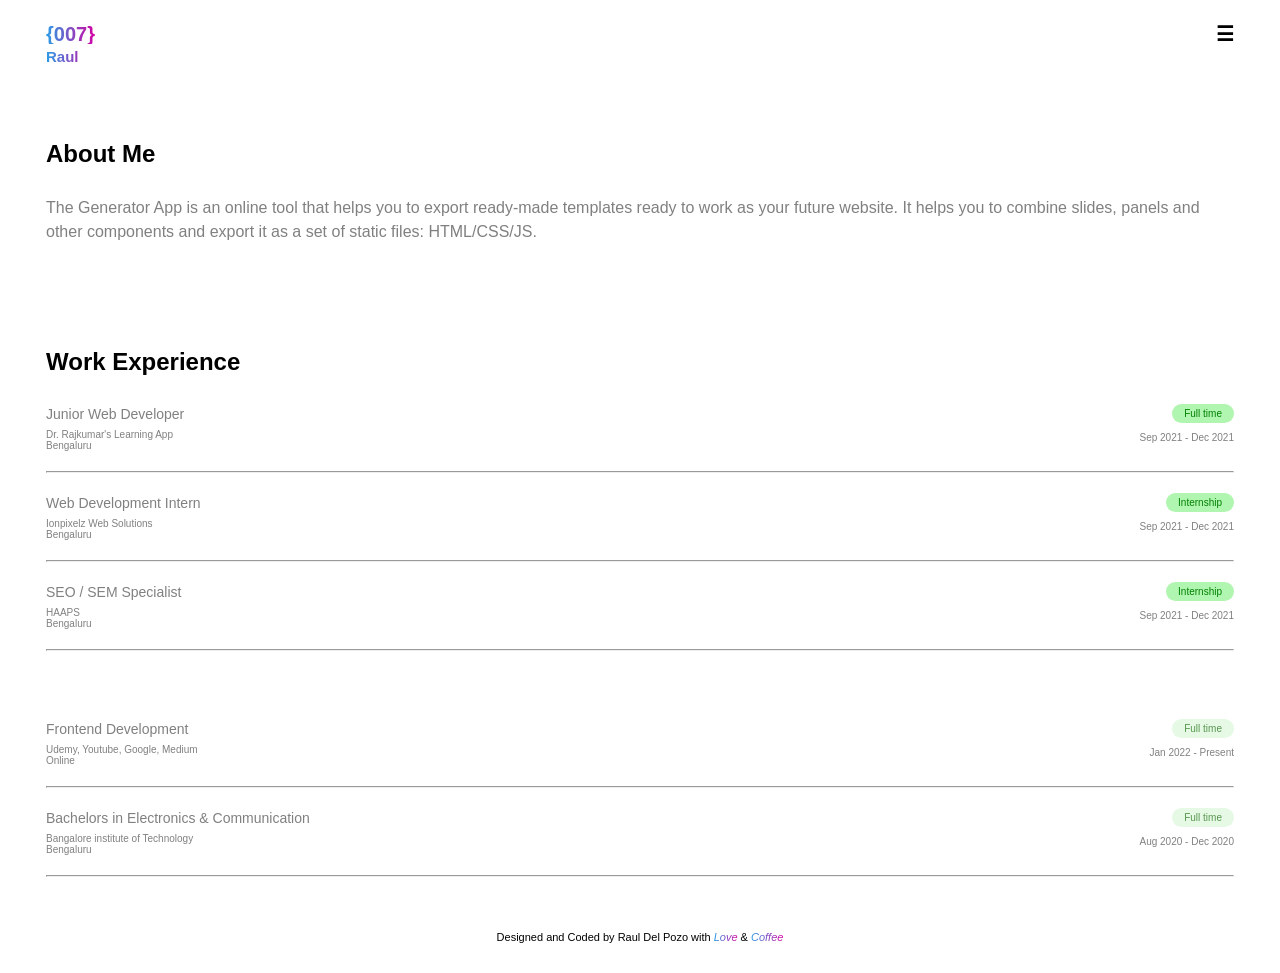
==== pages/about.html @ d784bf15 "Styled the about page with css" ====
<!DOCTYPE html>
<html lang="en">
  <head>
    <meta charset="UTF-8">
    <meta name="viewport" content="width=device-width, initial-scale=1.0">
    <title>Raul's portfolio</title>
    <link rel="preconnect" href="https://fonts.googleapis.com">
    <link rel="preconnect" href="https://fonts.gstatic.com" crossorigin>
    <link href="https://fonts.googleapis.com/css2?family=Poppins:wght@400;500;600;700;800&display=swap" rel="stylesheet">

    <link rel="stylesheet" href="about.css">
  </head>
  <body>
      <header class="header">
        
        <a href="index.html" class="logo">
          <span class="logo-number">{007}</span>
          <span class="logo-text">Raul</span>
        </a>
      
      <!--menu button-->  

      <input type="checkbox" id="menu-toggle">
      <label for="menu-toggle" class="menu-button">☰</label>

      <nav class="nav">
        <ul>
          <li><a href="index.html">Home</a></li>
          <li><a href="about.html">About</a></li>
          <li><a href="tech.html">Tech Stack</a></li>
          <li><a href="projects.html">Projects</a></li>
          <li><a href="contacts.html">Contact</a></li>
        </ul>  
        <div class="socials">
          <ul>
            <li>
              <a href="https://x.com/?lang=sv"><img src="images/twitter.png" alt="Twitter-icon"></a></li>
            <li>
              <a href="https://se.linkedin.com/"><img src="images/linkedin.png" alt="Linkedin-icon"></a></li>
            <li>
              <a href="https://github.com/"><img src="images/github.png" alt="Github-icon"></a></li>
          </ul>
        </div>
      </nav>  

    </header>    

    <!--Introduktion-->    

    <main>
        <section class="about">
            <h1>About Me</h1>
            <p>The Generator App is an online tool that helps you to export ready-made templates ready to work
                as your future website. It helps you to combine slides, panels and other components and export 
                it as a set of static files: HTML/CSS/JS.</p>
        </section>
            <section class="work-experience">
                <h1>Work Experience</h1>
                <article class="job">
                    <h2>Junior Web Developer</h2>
                    <p class="company"> Dr. Rajkumar's Learning App</p>
                    <p class="status">Full time</p>
                    <p class="location">Bengaluru</p>
                    <p class="dates">Sep 2021 - Dec 2021</p>
                </article>    
                    <hr class="divider">
                <article class="job">
                    <h2>Web Development Intern</h2>
                    <p class="company"> Ionpixelz Web Solutions</p>
                    <p class="status">Internship</p>
                    <p class="location">Bengaluru</p>
                    <p class="dates">Sep 2021 - Dec 2021</p>
                </article>
                    <hr class="divider">
                 <article class="job">
                    <h2>SEO / SEM Specialist</h2>
                    <p class="company"> HAAPS</p>
                    <p class="status">Internship</p>
                    <p class="location">Bengaluru</p>
                    <p class="dates">Sep 2021 - Dec 2021</p>
                </article>
                    <hr class="divider">   
            </section>     
        <section class="education"> 
                <article class="program">
                    <h2>Frontend Development</h2>
                    <p class="school"> Udemy, Youtube, Google, Medium</p>
                    <p class="status">Full time</p>
                    <p class="location">Online</p>
                    <p class="dates">Jan 2022 - Present</p>
                </article>
                    <hr class="divider">
                <article class="program">
                    <h2>Bachelors in Electronics & Communication</h2>
                    <p class="school"> Bangalore institute of Technology</p>
                    <p class="status">Full time</p>
                    <p class="location">Bengaluru</p>
                    <p class="dates">Aug 2020 - Dec 2020</p>
                </article>
                    <hr class="divider">
        </section>        
    </main>

    <!--Footer-->  

    <footer>
      <p class="footer-text">Designed and Coded by Raul Del Pozo with <i>Love</i> & <i>Coffee</i></p>
    </footer>
    
    </body>

  </html>
---- pages/about.css ----
* {
    margin: 0;
    padding: 0;
    box-sizing: border-box;
}

html {
    scroll-behavior: smooth;
}

body {
    font-family: Arial, Helvetica, sans-serif;
    color: black;
    background-color: #ffffff;
}

/* Header */

.header {
    display: flex;
    flex-wrap: wrap;
    justify-content: space-between;
    align-items: flex-start;
    padding: 24px 46px;
}

/* Logo */

.logo {
    display: flex;
    flex-direction: column;
    text-decoration: none;
    line-height: 1;
}

.logo-number {
    font-size: 20px;
    font-weight:bold;
    background: linear-gradient(
    90deg,
    #299de6,
    #d600a4
    );
    background-clip: text;
    -webkit-background-clip: text;
    color: transparent;
}

.logo-text {
    margin-top: 5px;
    font-size: 15px;
    font-weight: bold;
    background: linear-gradient(
    90deg,
    #299de6,
    #d600a4
    );
    background-clip: text;
    -webkit-background-clip: text;
    color: transparent;

}

/* ☰ button */

#menu-toggle {
    display: none;
}

.menu-button {
    font-size: 20px;
    font-weight: bold;
    cursor: pointer;
    line-height: 1;

}

/* Navigation */

.nav {
    display: none;
    width: 100%;
}

.nav ul {
    display: flex;
    flex-direction: column;
    align-items: center;
    list-style: none;
}

.nav a {
    display: block;
    margin: 10px 0;
    color:black;
    text-decoration: none;
    font-size: 20px;
    font-weight: bold;
}

#menu-toggle:checked ~ .nav {
    display: block;
}

/* Socials in Navigation */

.socials {
    display: block;
    width: 100%;
}

.socials ul {
    display: flex;
    flex-direction: row;
    justify-content: center;
    gap: 25%;
    list-style: none;
}

.socials img {
    width: 40px;
    height: auto;
    object-fit: contain;
}

/*About me, Experince and Education*/ 

.about {
    padding: 24px 46px;
}

.about h1,
.work-experience h1,
.education h1 {
    display: block;
    font-size: 24px;
    font-weight: 700;
    margin: 28px auto;
}

.about p {
    font-size: 16px;
    line-height: 1.5;
    margin-bottom: 28px;
    color: gray;
}

/*Work Experience*/

.work-experience {
    padding: 24px 46px;
}


.job {
    margin-bottom: 20px;
    margin-top: 20px;
    position: relative;
}

.job h2 {
    font-size: 14px;
    font-weight: 400;
    line-height: 1.5;
    color: gray;
    margin-bottom: 4px;
}

.company,
.location {
    left: 0;
    font-size: 10px;
    color: gray;
}

.job .status {
    position: absolute;
    top: 0;
    right: 0;
    padding: 4px 12px;
    border-radius: 20px;
    background-color: rgb(176, 245, 176);
    color: green;
    font-size: 10px;
}

.job .dates {
    position: absolute;
    top: 28px;
    right: 0;
    font-size: 10px;
    color: gray;

}

/*Education*/

.education {
    padding: 24px 46px;
}

.program {
    margin-bottom: 20px;
    margin-top: 20px;
    position: relative;
}

.program h2 {
    font-size: 14px;
    font-weight: 400;
    line-height: 1.5;
    color: gray;
    margin-bottom: 4px;
}

.school {
    left: 0;
    font-size: 10px;
    color: gray;
}


.program .status {
    position: absolute;
    top: 0;
    right: 0;
    padding: 4px 12px;
    border-radius: 20px;
    background-color: #e5f9e5;
    color: #57964e;
    font-size: 10px;
}

.program .dates {
    position: absolute;
    top: 28px;
    right: 0;
    font-size: 10px;
    color: gray;

}





/*Footer*/

footer {
    padding: 30px 38px;

    text-align: center;
}
.footer-text {
    font-size: 11px;
}

.footer-text i {
    background: linear-gradient(
    90deg,
    #299de6,
    #d600a4
    );
    background-clip: text;
    -webkit-background-clip: text;
    color: transparent;
}

@media (min-width: 600px) {
 
}
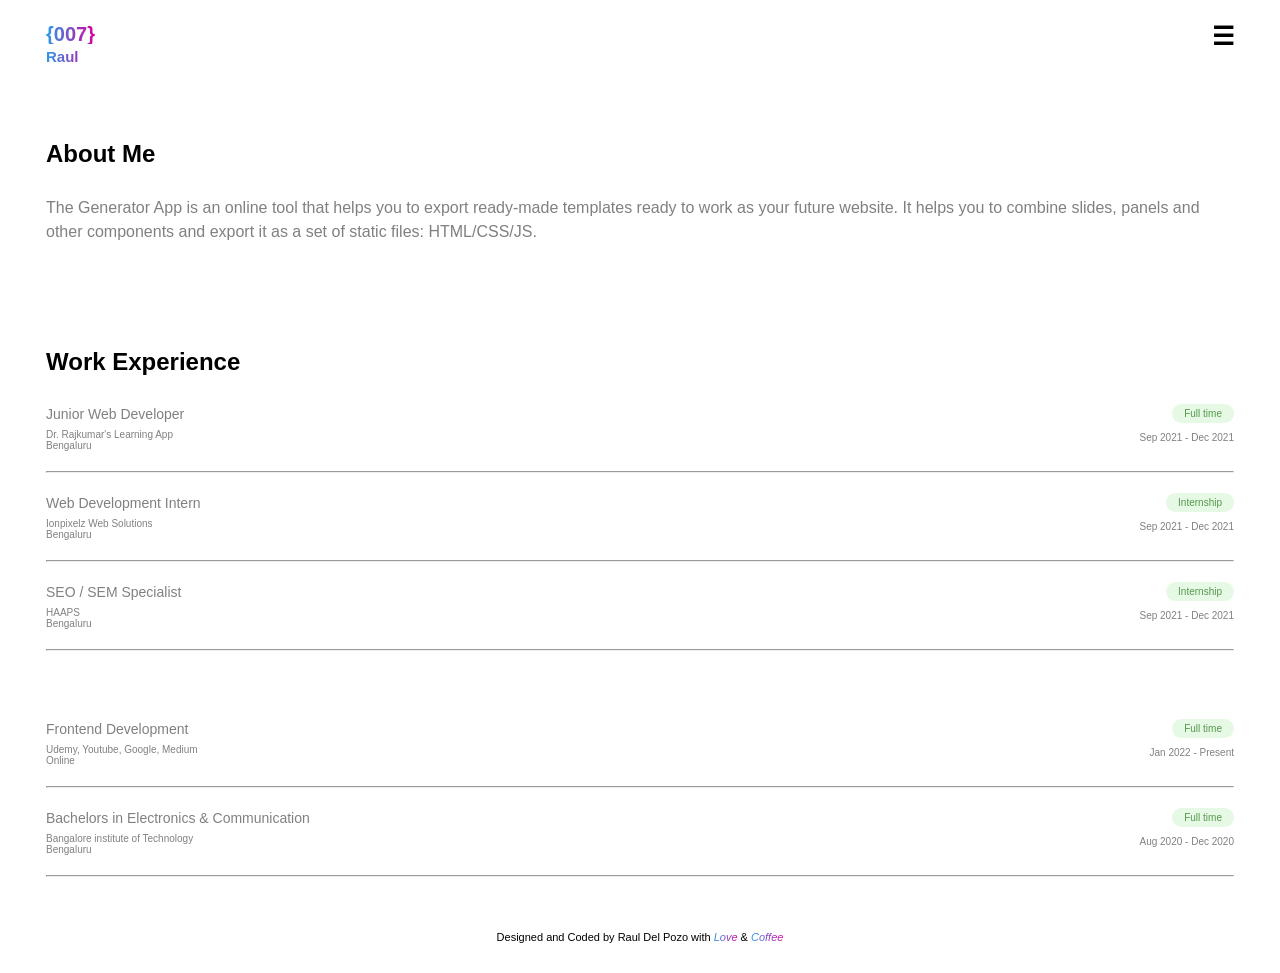
==== commit cab0fa33: "Jag har lagt till all html i tech.html och började dessutom lite på tech.css" ====
--- a/pages/about.html
+++ b/pages/about.html
@@ -8,7 +8,7 @@
     <link rel="preconnect" href="https://fonts.gstatic.com" crossorigin>
     <link href="https://fonts.googleapis.com/css2?family=Poppins:wght@400;500;600;700;800&display=swap" rel="stylesheet">
 
-    <link rel="stylesheet" href="about.css">
+    <link rel="stylesheet" href="Styling/about.css">
   </head>
   <body>
       <header class="header">
--- a/pages/Styling/about.css
+++ b/pages/Styling/about.css
@@ -0,0 +1,272 @@
+* {
+    margin: 0;
+    padding: 0;
+    box-sizing: border-box;
+}
+
+html {
+    scroll-behavior: smooth;
+    cursor: default;
+}
+
+body {
+    font-family: Arial, Helvetica, sans-serif;
+    color: black;
+    background-color: #ffffff;
+}
+
+/* Header */
+
+.header {
+    display: flex;
+    flex-wrap: wrap;
+    justify-content: space-between;
+    align-items: flex-start;
+    padding: 24px 46px;
+}
+
+/* Logo */
+
+.logo {
+    display: flex;
+    flex-direction: column;
+    text-decoration: none;
+    line-height: 1;
+}
+
+.logo-number {
+    font-size: 20px;
+    font-weight:bold;
+    background: linear-gradient(
+    90deg,
+    #299de6,
+    #d600a4
+    );
+    background-clip: text;
+    -webkit-background-clip: text;
+    color: transparent;
+}
+
+.logo-text {
+    margin-top: 5px;
+    font-size: 15px;
+    font-weight: bold;
+    background: linear-gradient(
+    90deg,
+    #299de6,
+    #d600a4
+    );
+    background-clip: text;
+    -webkit-background-clip: text;
+    color: transparent;
+
+}
+
+/* ☰ button */
+
+#menu-toggle {
+    display: none;
+}
+
+.menu-button {
+    font-size: 25px;
+    font-weight: bold;
+    cursor: pointer;
+    line-height: 1;
+
+}
+
+/* Navigation */
+
+.nav {
+    display: none;
+    width: 100%;
+}
+
+.nav ul {
+    display: flex;
+    flex-direction: column;
+    align-items: center;
+    list-style: none;
+}
+
+.nav a {
+    display: block;
+    margin: 10px 0;
+    color:black;
+    text-decoration: none;
+    font-size: 14px;
+    font-weight: bold;
+}
+
+#menu-toggle:checked ~ .nav {
+    display: block;
+}
+
+/* Socials in Navigation */
+
+.socials {
+    display: block;
+    width: 100%;
+}
+
+.socials ul {
+    display: flex;
+    flex-direction: row;
+    justify-content: center;
+    gap: 25%;
+    list-style: none;
+}
+
+.socials img {
+    width: 25px;
+    height: auto;
+    object-fit: contain;
+}
+
+/*About me, Experince and Education*/ 
+
+.about {
+    padding: 24px 46px;
+}
+
+.about h1,
+.work-experience h1,
+.education h1 {
+    display: block;
+    font-size: 24px;
+    font-weight: 700;
+    margin: 28px auto;
+}
+
+.about p {
+    font-size: 16px;
+    line-height: 1.5;
+    margin-bottom: 28px;
+    color: gray;
+}
+
+/*Work Experience*/
+
+.work-experience {
+    padding: 24px 46px;
+}
+
+
+.job {
+    margin-bottom: 20px;
+    margin-top: 20px;
+    position: relative;
+}
+
+.job h2 {
+    font-size: 14px;
+    font-weight: 400;
+    line-height: 1.5;
+    color: gray;
+    margin-bottom: 4px;
+}
+
+.company,
+.location {
+    left: 0;
+    font-size: 10px;
+    color: gray;
+}
+
+.job .status {
+    position: absolute;
+    top: 0;
+    right: 0;
+    padding: 4px 12px;
+    border-radius: 20px;
+    background-color: #e5f9e5;
+    color: #57964e;
+    font-size: 10px;
+}
+
+.job .dates {
+    position: absolute;
+    top: 28px;
+    right: 0;
+    font-size: 10px;
+    color: gray;
+
+}
+
+/*Education*/
+
+.education {
+    padding: 24px 46px;
+}
+
+.program {
+    margin-bottom: 20px;
+    margin-top: 20px;
+    position: relative;
+}
+
+.program h2 {
+    font-size: 14px;
+    font-weight: 400;
+    line-height: 1.5;
+    color: gray;
+    margin-bottom: 4px;
+}
+
+.school {
+    left: 0;
+    font-size: 10px;
+    color: gray;
+}
+
+
+.program .status {
+    position: absolute;
+    top: 0;
+    right: 0;
+    padding: 4px 12px;
+    border-radius: 20px;
+    background-color: #e5f9e5;
+    color: #57964e;
+    font-size: 10px;
+}
+
+.program .dates {
+    position: absolute;
+    top: 28px;
+    right: 0;
+    font-size: 10px;
+    color: gray;
+
+}
+
+
+
+
+
+/*Footer*/
+
+footer {
+    padding: 30px 38px;
+
+    text-align: center;
+}
+.footer-text {
+    font-size: 11px;
+}
+
+.footer-text i {
+    background: linear-gradient(
+    90deg,
+    #299de6,
+    #d600a4
+    );
+    background-clip: text;
+    -webkit-background-clip: text;
+    color: transparent;
+}
+
+@media (min-width: 600px) {
+ 
+}   
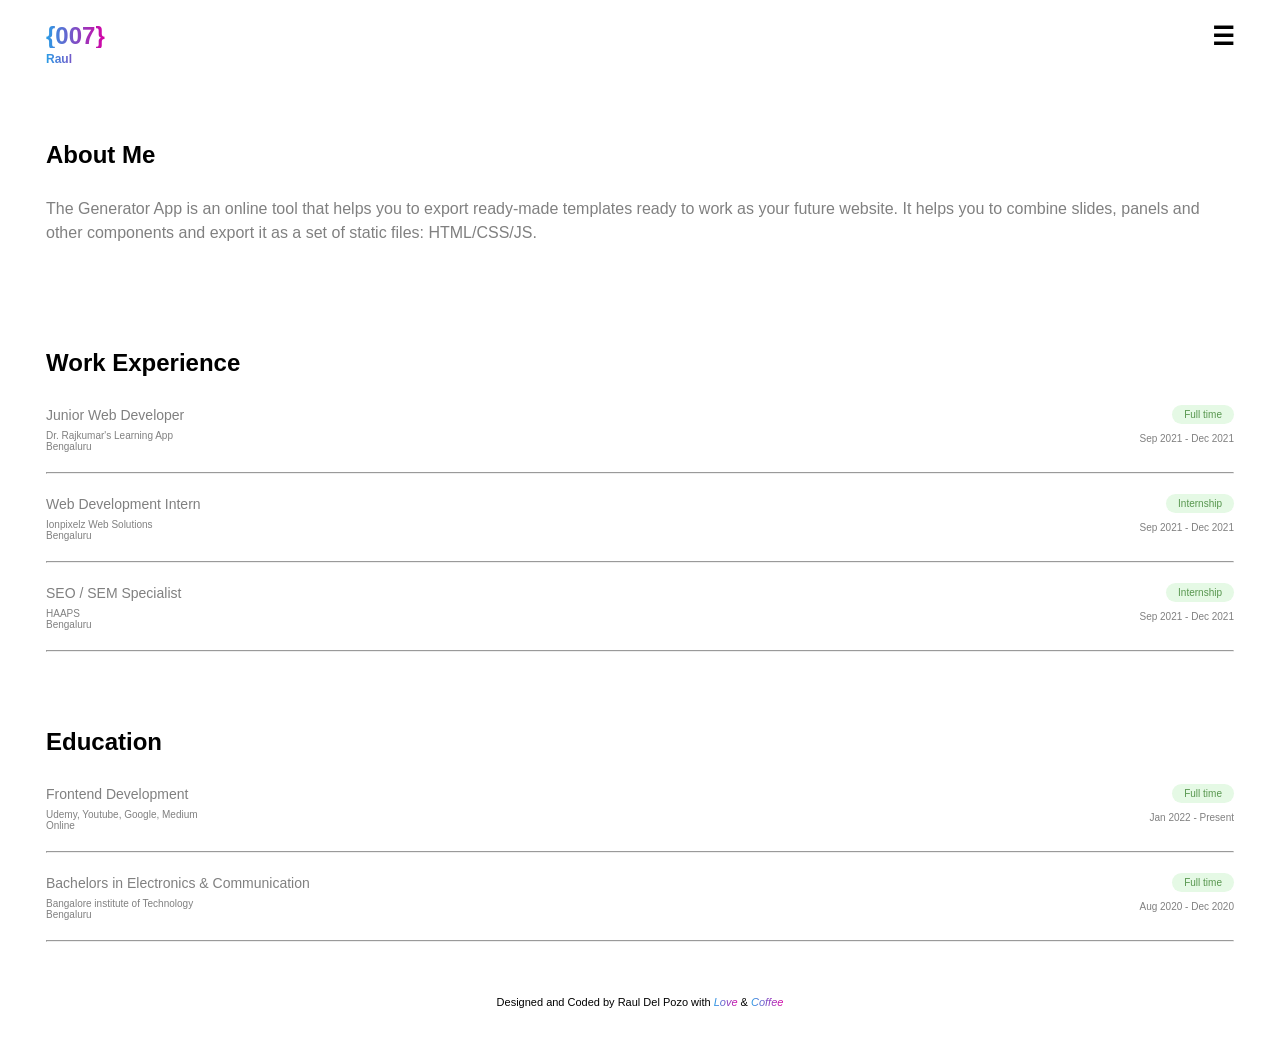
==== commit d463081b: "Jag la till bilder och gjorde klart koden i projects.html, Jag la in sections och articles tills jag" ====
--- a/pages/about.html
+++ b/pages/about.html
@@ -82,6 +82,7 @@
                     <hr class="divider">   
             </section>     
         <section class="education"> 
+            <h1>Education</h1>
                 <article class="program">
                     <h2>Frontend Development</h2>
                     <p class="school"> Udemy, Youtube, Google, Medium</p>
--- a/pages/Styling/about.css
+++ b/pages/Styling/about.css
@@ -13,6 +13,9 @@
     font-family: Arial, Helvetica, sans-serif;
     color: black;
     background-color: #ffffff;
+    min-height: 100vh;
+    display: flex;
+    flex-direction: column;
 }
 
 /* Header */
@@ -35,7 +38,7 @@
 }
 
 .logo-number {
-    font-size: 20px;
+    font-size: 24px;
     font-weight:bold;
     background: linear-gradient(
     90deg,
@@ -49,7 +52,7 @@
 
 .logo-text {
     margin-top: 5px;
-    font-size: 15px;
+    font-size: 12px;
     font-weight: bold;
     background: linear-gradient(
     90deg,
@@ -250,8 +253,11 @@
 footer {
     padding: 30px 38px;
 
+    margin-top: auto;
+
     text-align: center;
 }
+
 .footer-text {
     font-size: 11px;
 }
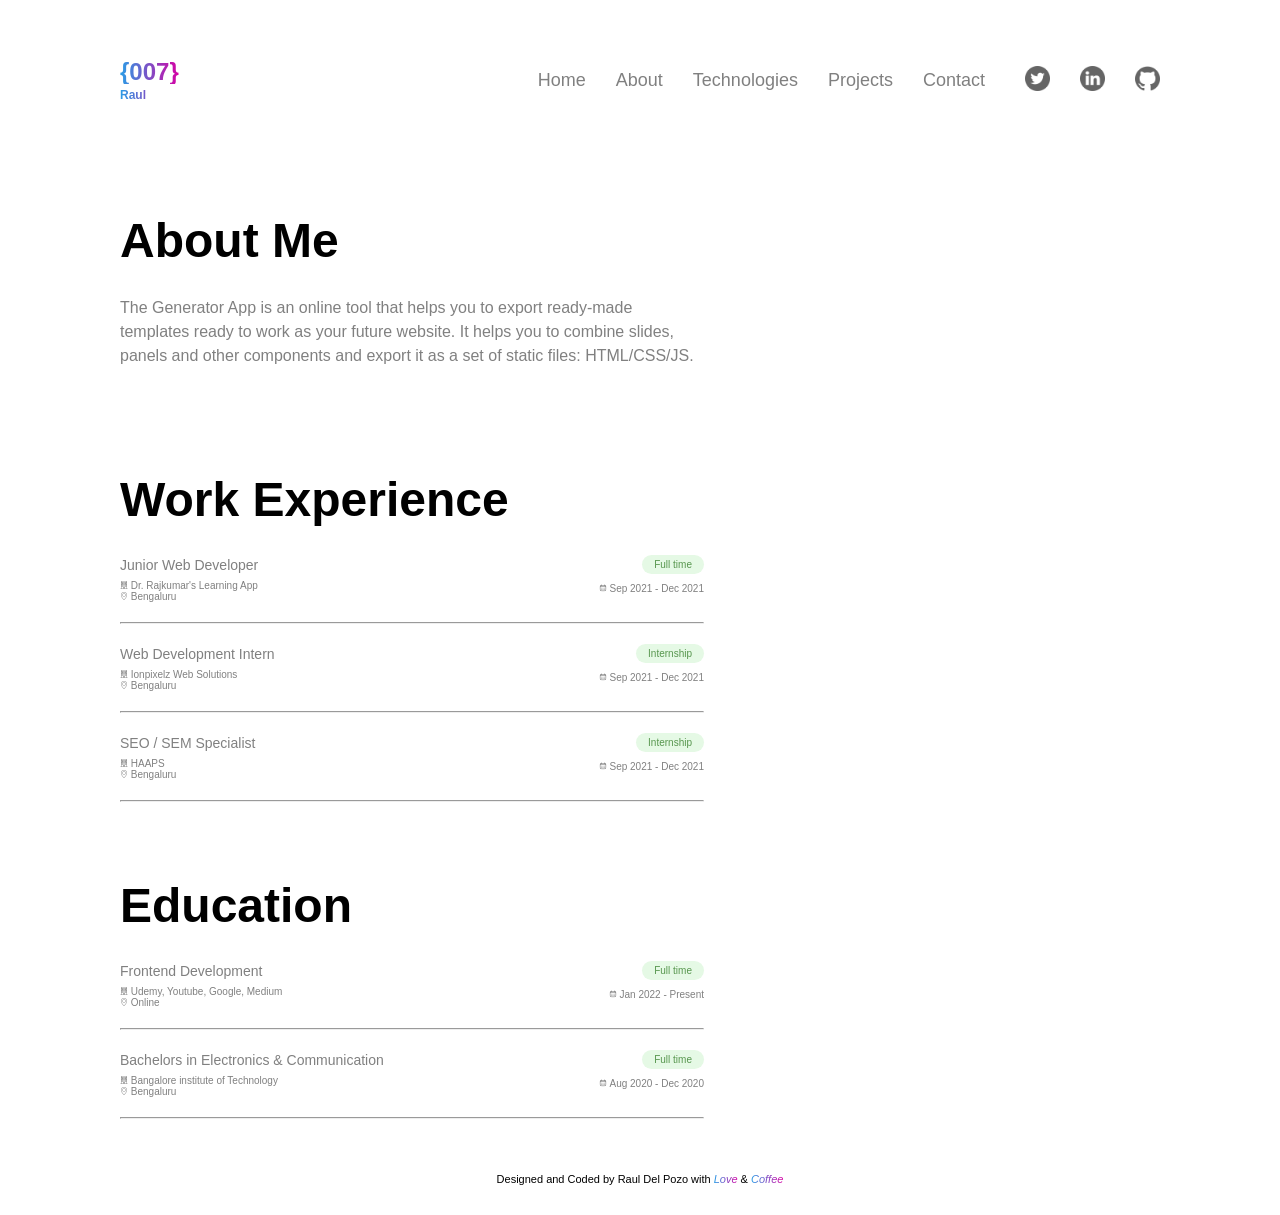
==== commit a6b43b6a: "Lade till några iconer för about-sidan och fixade så att de alla var ljusgråa som texten.  Jag la de" ====
--- a/pages/about.html
+++ b/pages/about.html
@@ -27,7 +27,7 @@
         <ul>
           <li><a href="index.html">Home</a></li>
           <li><a href="about.html">About</a></li>
-          <li><a href="tech.html">Tech Stack</a></li>
+          <li><a href="tech.html">Technologies</a></li>
           <li><a href="projects.html">Projects</a></li>
           <li><a href="contacts.html">Contact</a></li>
         </ul>  
@@ -43,9 +43,7 @@
         </div>
       </nav>  
 
-    </header>    
-
-    <!--Introduktion-->    
+    </header>      
 
     <main>
         <section class="about">
@@ -58,26 +56,26 @@
                 <h1>Work Experience</h1>
                 <article class="job">
                     <h2>Junior Web Developer</h2>
-                    <p class="company"> Dr. Rajkumar's Learning App</p>
+                    <p class="company"><img src="images/building.png"> Dr. Rajkumar's Learning App</p>
                     <p class="status">Full time</p>
-                    <p class="location">Bengaluru</p>
-                    <p class="dates">Sep 2021 - Dec 2021</p>
+                    <p class="location"><img src="images/location-pin.png"> Bengaluru</p>
+                    <p class="dates"><img src="images/calendar.png"> Sep 2021 - Dec 2021</p>
                 </article>    
                     <hr class="divider">
                 <article class="job">
                     <h2>Web Development Intern</h2>
-                    <p class="company"> Ionpixelz Web Solutions</p>
+                    <p class="company"><img src="images/building.png"> Ionpixelz Web Solutions</p>
                     <p class="status">Internship</p>
-                    <p class="location">Bengaluru</p>
-                    <p class="dates">Sep 2021 - Dec 2021</p>
+                    <p class="location"><img src="images/location-pin.png"> Bengaluru</p>
+                    <p class="dates"><img src="images/calendar.png"> Sep 2021 - Dec 2021</p>
                 </article>
                     <hr class="divider">
                  <article class="job">
                     <h2>SEO / SEM Specialist</h2>
-                    <p class="company"> HAAPS</p>
+                    <p class="company"><img src="images/building.png"> HAAPS</p>
                     <p class="status">Internship</p>
-                    <p class="location">Bengaluru</p>
-                    <p class="dates">Sep 2021 - Dec 2021</p>
+                    <p class="location"><img src="images/location-pin.png"> Bengaluru</p>
+                    <p class="dates"><img src="images/calendar.png"> Sep 2021 - Dec 2021</p>
                 </article>
                     <hr class="divider">   
             </section>     
@@ -85,18 +83,18 @@
             <h1>Education</h1>
                 <article class="program">
                     <h2>Frontend Development</h2>
-                    <p class="school"> Udemy, Youtube, Google, Medium</p>
+                    <p class="school"><img src="images/building.png"> Udemy, Youtube, Google, Medium</p>
                     <p class="status">Full time</p>
-                    <p class="location">Online</p>
-                    <p class="dates">Jan 2022 - Present</p>
+                    <p class="location"><img src="images/location-pin.png"> Online</p>
+                    <p class="dates"><img src="images/calendar.png"> Jan 2022 - Present</p>
                 </article>
                     <hr class="divider">
                 <article class="program">
                     <h2>Bachelors in Electronics & Communication</h2>
-                    <p class="school"> Bangalore institute of Technology</p>
+                    <p class="school"><img src="images/building.png"> Bangalore institute of Technology</p>
                     <p class="status">Full time</p>
-                    <p class="location">Bengaluru</p>
-                    <p class="dates">Aug 2020 - Dec 2020</p>
+                    <p class="location"><img src="images/location-pin.png"> Bengaluru</p>
+                    <p class="dates"><img src="images/calendar.png"> Aug 2020 - Dec 2020</p>
                 </article>
                     <hr class="divider">
         </section>        
--- a/pages/Styling/about.css
+++ b/pages/Styling/about.css
@@ -10,7 +10,7 @@
 }
 
 body {
-    font-family: Arial, Helvetica, sans-serif;
+    font-family: "Poppins", sans-serif;
     color: black;
     background-color: #ffffff;
     min-height: 100vh;
@@ -197,6 +197,16 @@
 
 }
 
+.location img,
+.company img,
+.school img,
+.dates img {
+        filter: grayscale(100%);
+        opacity: 0.6;
+        height: 8px;
+    }
+
+
 /*Education*/
 
 .education {
@@ -273,6 +283,66 @@
     color: transparent;
 }
 
-@media (min-width: 600px) {
- 
+/*Media query*/
+
+@media (min-width: 996px) {
+
+    /*Header Nav*/
+
+    .header {
+        flex-wrap: nowrap;
+        align-items: center;
+        padding: 60px 120px;
+    }
+
+    .menu-button {
+        display: none;
+    }
+
+    .nav {
+        display: flex;
+        align-items: center;
+        justify-content: end;
+        width: auto;
+    }    
+
+    .nav ul {
+        display: flex;
+        flex-direction: row;
+        align-items: center;
+        gap: 30px;
+    }
+
+    .nav a {
+        font-size: 18px;
+        font-weight: 500;
+        margin: 0;
+        color: gray;
+    }
+
+    .socials {
+        width: auto;
+        margin-left: 40px;
+    }
+
+    .socials img {
+        filter: grayscale(100%);
+        opacity: 0.6;
+    }
+
+    /*About Me*/
+
+    .about,
+    .work-experience,
+    .education {
+        padding-left: 120px;
+        padding-right: 45%;
+    }
+
+    .about h1,
+    .work-experience h1,
+    .education h1 {
+        font-size: 48px;
+
+}
 }   
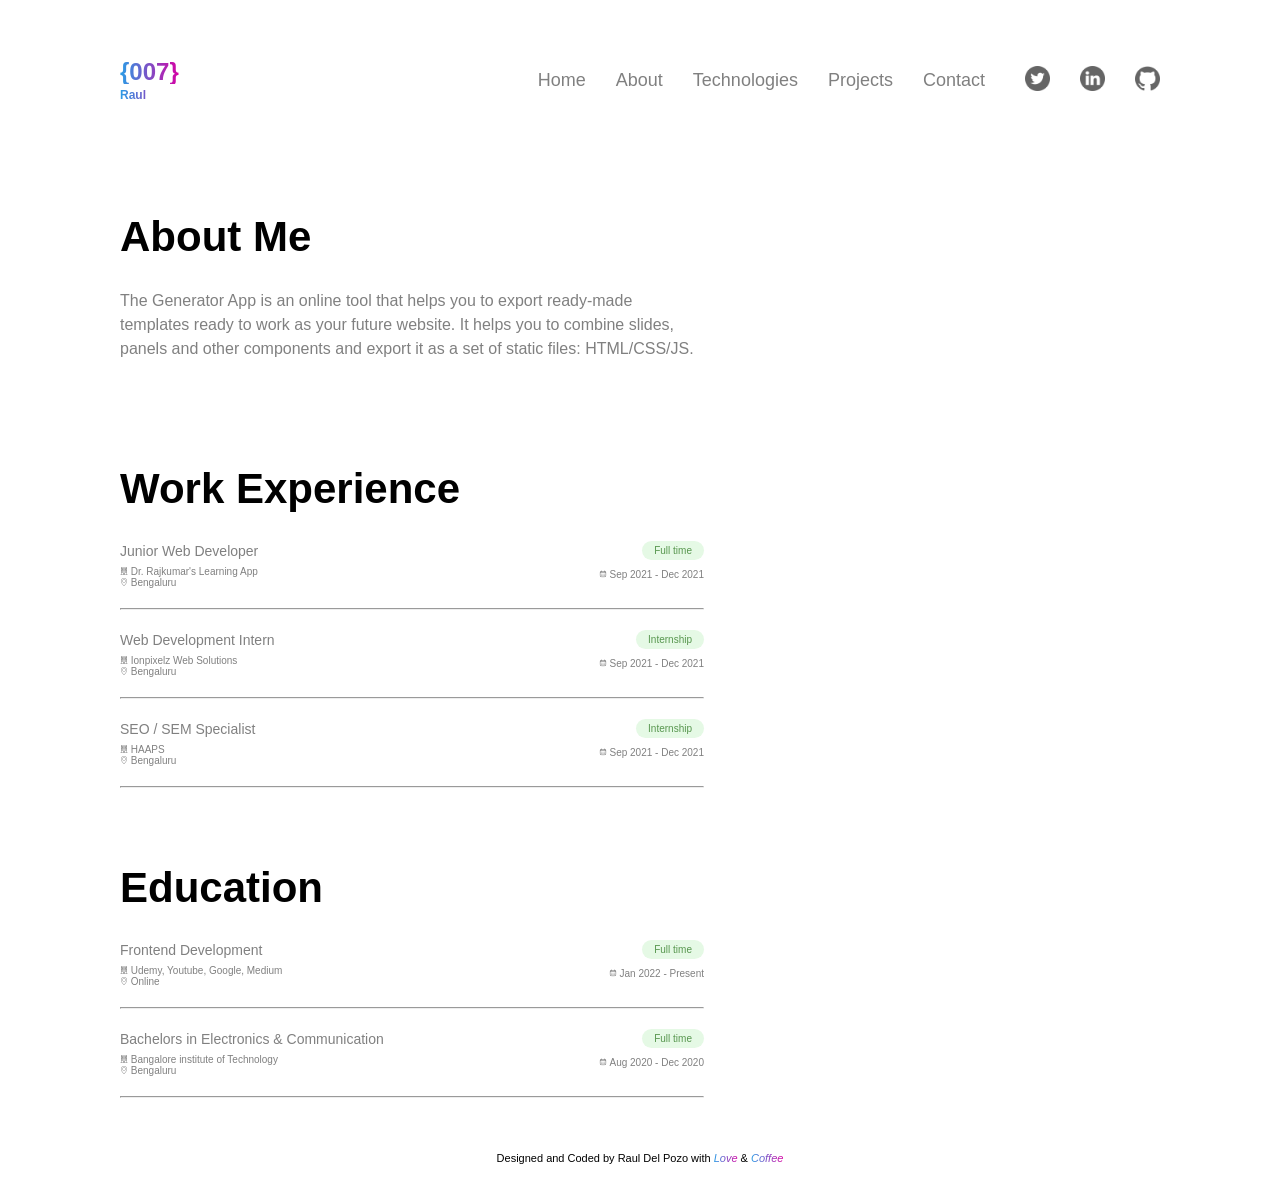
==== commit 49bf806c: "Lade till alt i alla <img> som jag hade glömt lägga i" ====
--- a/pages/about.html
+++ b/pages/about.html
@@ -56,26 +56,26 @@
                 <h1>Work Experience</h1>
                 <article class="job">
                     <h2>Junior Web Developer</h2>
-                    <p class="company"><img src="images/building.png"> Dr. Rajkumar's Learning App</p>
+                    <p class="company"><img src="images/building.png" alt="building-icon"> Dr. Rajkumar's Learning App</p>
                     <p class="status">Full time</p>
-                    <p class="location"><img src="images/location-pin.png"> Bengaluru</p>
-                    <p class="dates"><img src="images/calendar.png"> Sep 2021 - Dec 2021</p>
+                    <p class="location"><img src="images/location-pin.png" alt="location-icon"> Bengaluru</p>
+                    <p class="dates"><img src="images/calendar.png" alt="calendar-icon"> Sep 2021 - Dec 2021</p>
                 </article>    
                     <hr class="divider">
                 <article class="job">
                     <h2>Web Development Intern</h2>
-                    <p class="company"><img src="images/building.png"> Ionpixelz Web Solutions</p>
+                    <p class="company"><img src="images/building.png" alt="building-icon"> Ionpixelz Web Solutions</p>
                     <p class="status">Internship</p>
-                    <p class="location"><img src="images/location-pin.png"> Bengaluru</p>
-                    <p class="dates"><img src="images/calendar.png"> Sep 2021 - Dec 2021</p>
+                    <p class="location"><img src="images/location-pin.png" alt="location-icon"> Bengaluru</p>
+                    <p class="dates"><img src="images/calendar.png" alt="calendar-icon"> Sep 2021 - Dec 2021</p>
                 </article>
                     <hr class="divider">
                  <article class="job">
                     <h2>SEO / SEM Specialist</h2>
-                    <p class="company"><img src="images/building.png"> HAAPS</p>
+                    <p class="company"><img src="images/building.png" alt="building-icon"> HAAPS</p>
                     <p class="status">Internship</p>
-                    <p class="location"><img src="images/location-pin.png"> Bengaluru</p>
-                    <p class="dates"><img src="images/calendar.png"> Sep 2021 - Dec 2021</p>
+                    <p class="location"><img src="images/location-pin.png" alt="location-icon"> Bengaluru</p>
+                    <p class="dates"><img src="images/calendar.png" alt="calendar-icon"> Sep 2021 - Dec 2021</p>
                 </article>
                     <hr class="divider">   
             </section>     
@@ -83,18 +83,18 @@
             <h1>Education</h1>
                 <article class="program">
                     <h2>Frontend Development</h2>
-                    <p class="school"><img src="images/building.png"> Udemy, Youtube, Google, Medium</p>
+                    <p class="school"><img src="images/building.png" alt="building-icon"> Udemy, Youtube, Google, Medium</p>
                     <p class="status">Full time</p>
-                    <p class="location"><img src="images/location-pin.png"> Online</p>
-                    <p class="dates"><img src="images/calendar.png"> Jan 2022 - Present</p>
+                    <p class="location"><img src="images/location-pin.png" alt="location-icon"> Online</p>
+                    <p class="dates"><img src="images/calendar.png" alt="calendar-icon"> Jan 2022 - Present</p>
                 </article>
                     <hr class="divider">
                 <article class="program">
                     <h2>Bachelors in Electronics & Communication</h2>
-                    <p class="school"><img src="images/building.png"> Bangalore institute of Technology</p>
+                    <p class="school"><img src="images/building.png" alt="building-icon"> Bangalore institute of Technology</p>
                     <p class="status">Full time</p>
-                    <p class="location"><img src="images/location-pin.png"> Bengaluru</p>
-                    <p class="dates"><img src="images/calendar.png"> Aug 2020 - Dec 2020</p>
+                    <p class="location"><img src="images/location-pin.png" alt="location-icon"> Bengaluru</p>
+                    <p class="dates"><img src="images/calendar.png" alt="calendar-icon"> Aug 2020 - Dec 2020</p>
                 </article>
                     <hr class="divider">
         </section>        
--- a/pages/Styling/about.css
+++ b/pages/Styling/about.css
@@ -342,7 +342,7 @@
     .about h1,
     .work-experience h1,
     .education h1 {
-        font-size: 48px;
+        font-size: 42px;
 
 }
 }   
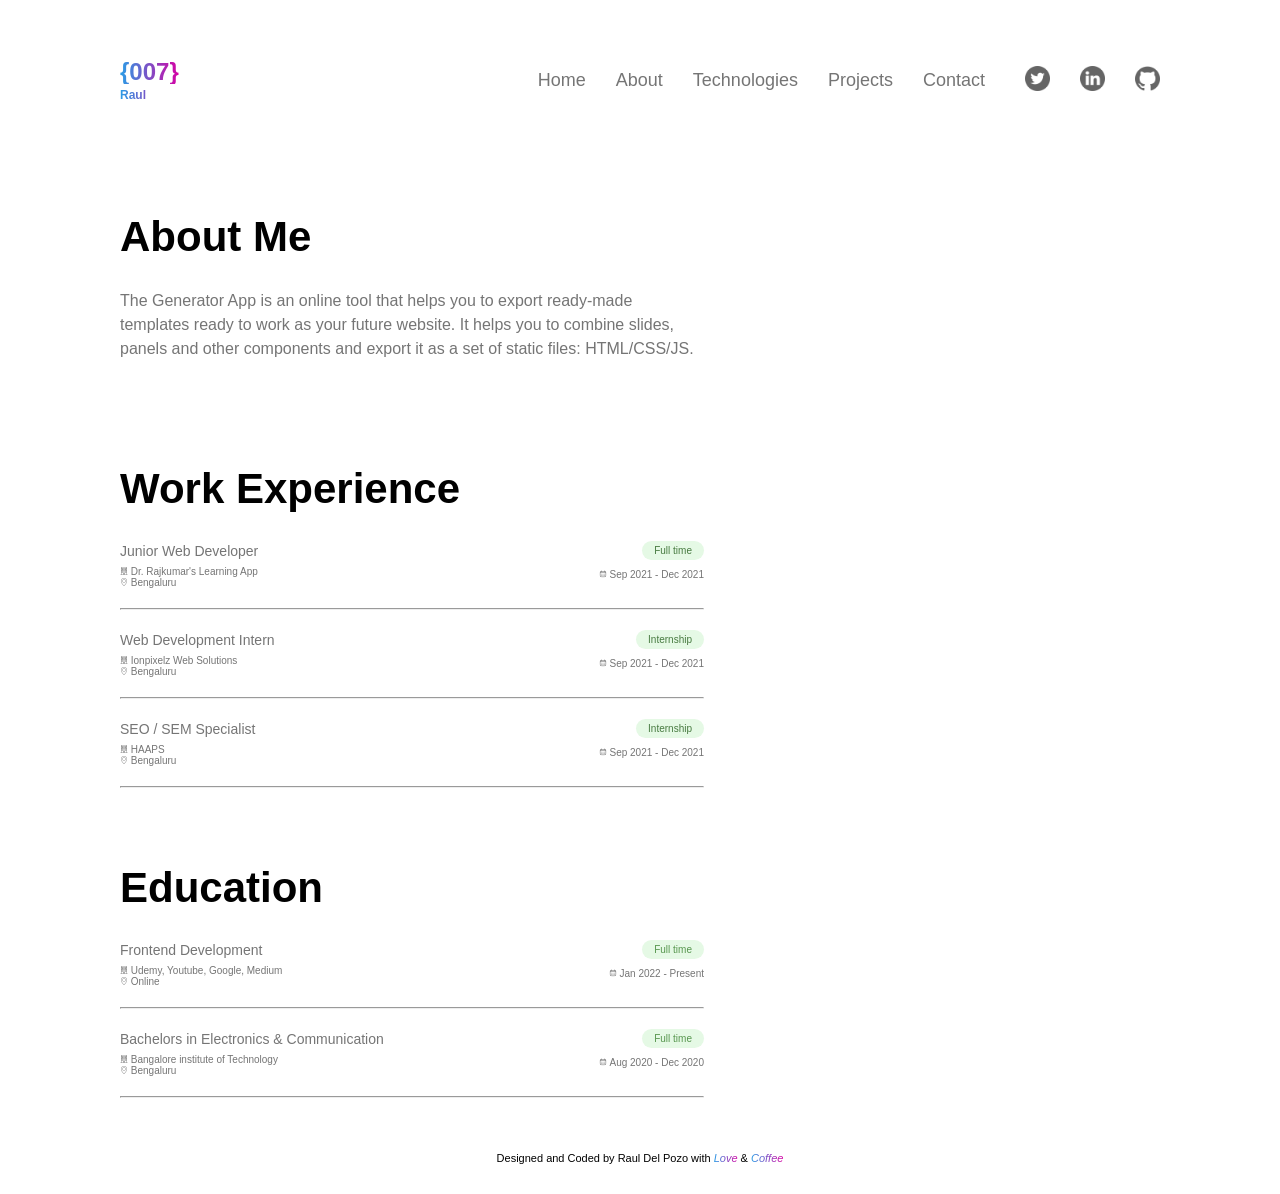
==== commit 40e84d34: "Skrev min reflektion i README och ändrade en <div> till <nav> i all HTML" ====
--- a/pages/about.html
+++ b/pages/about.html
@@ -9,6 +9,8 @@
     <link href="https://fonts.googleapis.com/css2?family=Poppins:wght@400;500;600;700;800&display=swap" rel="stylesheet">
 
     <link rel="stylesheet" href="Styling/about.css">
+    <link rel="stylesheet" href="Styling/base.css">
+
   </head>
   <body>
       <header class="header">
@@ -31,7 +33,7 @@
           <li><a href="projects.html">Projects</a></li>
           <li><a href="contacts.html">Contact</a></li>
         </ul>  
-        <div class="socials">
+        <nav class="socials">
           <ul>
             <li>
               <a href="https://x.com/?lang=sv"><img src="images/twitter.png" alt="Twitter-icon"></a></li>
@@ -40,7 +42,7 @@
             <li>
               <a href="https://github.com/"><img src="images/github.png" alt="Github-icon"></a></li>
           </ul>
-        </div>
+        </nav>
       </nav>  
 
     </header>      
--- a/pages/Styling/about.css
+++ b/pages/Styling/about.css
@@ -1,131 +1,3 @@
-* {
-    margin: 0;
-    padding: 0;
-    box-sizing: border-box;
-}
-
-html {
-    scroll-behavior: smooth;
-    cursor: default;
-}
-
-body {
-    font-family: "Poppins", sans-serif;
-    color: black;
-    background-color: #ffffff;
-    min-height: 100vh;
-    display: flex;
-    flex-direction: column;
-}
-
-/* Header */
-
-.header {
-    display: flex;
-    flex-wrap: wrap;
-    justify-content: space-between;
-    align-items: flex-start;
-    padding: 24px 46px;
-}
-
-/* Logo */
-
-.logo {
-    display: flex;
-    flex-direction: column;
-    text-decoration: none;
-    line-height: 1;
-}
-
-.logo-number {
-    font-size: 24px;
-    font-weight:bold;
-    background: linear-gradient(
-    90deg,
-    #299de6,
-    #d600a4
-    );
-    background-clip: text;
-    -webkit-background-clip: text;
-    color: transparent;
-}
-
-.logo-text {
-    margin-top: 5px;
-    font-size: 12px;
-    font-weight: bold;
-    background: linear-gradient(
-    90deg,
-    #299de6,
-    #d600a4
-    );
-    background-clip: text;
-    -webkit-background-clip: text;
-    color: transparent;
-
-}
-
-/* ☰ button */
-
-#menu-toggle {
-    display: none;
-}
-
-.menu-button {
-    font-size: 25px;
-    font-weight: bold;
-    cursor: pointer;
-    line-height: 1;
-
-}
-
-/* Navigation */
-
-.nav {
-    display: none;
-    width: 100%;
-}
-
-.nav ul {
-    display: flex;
-    flex-direction: column;
-    align-items: center;
-    list-style: none;
-}
-
-.nav a {
-    display: block;
-    margin: 10px 0;
-    color:black;
-    text-decoration: none;
-    font-size: 14px;
-    font-weight: bold;
-}
-
-#menu-toggle:checked ~ .nav {
-    display: block;
-}
-
-/* Socials in Navigation */
-
-.socials {
-    display: block;
-    width: 100%;
-}
-
-.socials ul {
-    display: flex;
-    flex-direction: row;
-    justify-content: center;
-    gap: 25%;
-    list-style: none;
-}
-
-.socials img {
-    width: 25px;
-    height: auto;
-    object-fit: contain;
-}
 
 /*About me, Experince and Education*/ 
 
@@ -146,7 +18,7 @@
     font-size: 16px;
     line-height: 1.5;
     margin-bottom: 28px;
-    color: gray;
+    color: #757575;
 }
 
 /*Work Experience*/
@@ -166,7 +38,7 @@
     font-size: 14px;
     font-weight: 400;
     line-height: 1.5;
-    color: gray;
+    color: #757575;
     margin-bottom: 4px;
 }
 
@@ -174,7 +46,7 @@
 .location {
     left: 0;
     font-size: 10px;
-    color: gray;
+    color: #757575;
 }
 
 .job .status {
@@ -184,7 +56,7 @@
     padding: 4px 12px;
     border-radius: 20px;
     background-color: #e5f9e5;
-    color: #57964e;
+    color: #477a40;
     font-size: 10px;
 }
 
@@ -193,7 +65,7 @@
     top: 28px;
     right: 0;
     font-size: 10px;
-    color: gray;
+    color: #757575;
 
 }
 
@@ -223,14 +95,14 @@
     font-size: 14px;
     font-weight: 400;
     line-height: 1.5;
-    color: gray;
+    color: #757575;
     margin-bottom: 4px;
 }
 
 .school {
     left: 0;
     font-size: 10px;
-    color: gray;
+    color: #757575;
 }
 
 
@@ -250,85 +122,14 @@
     top: 28px;
     right: 0;
     font-size: 10px;
-    color: gray;
+    color: #757575;
 
 }
 
 
-
-
-
-/*Footer*/
-
-footer {
-    padding: 30px 38px;
-
-    margin-top: auto;
-
-    text-align: center;
-}
-
-.footer-text {
-    font-size: 11px;
-}
-
-.footer-text i {
-    background: linear-gradient(
-    90deg,
-    #299de6,
-    #d600a4
-    );
-    background-clip: text;
-    -webkit-background-clip: text;
-    color: transparent;
-}
-
 /*Media query*/
 
 @media (min-width: 996px) {
-
-    /*Header Nav*/
-
-    .header {
-        flex-wrap: nowrap;
-        align-items: center;
-        padding: 60px 120px;
-    }
-
-    .menu-button {
-        display: none;
-    }
-
-    .nav {
-        display: flex;
-        align-items: center;
-        justify-content: end;
-        width: auto;
-    }    
-
-    .nav ul {
-        display: flex;
-        flex-direction: row;
-        align-items: center;
-        gap: 30px;
-    }
-
-    .nav a {
-        font-size: 18px;
-        font-weight: 500;
-        margin: 0;
-        color: gray;
-    }
-
-    .socials {
-        width: auto;
-        margin-left: 40px;
-    }
-
-    .socials img {
-        filter: grayscale(100%);
-        opacity: 0.6;
-    }
 
     /*About Me*/
 
@@ -344,5 +145,15 @@
     .education h1 {
         font-size: 42px;
 
-}
+    }
 }   
+
+@media (prefers-color-scheme: dark) {
+    .location img,
+    .company img,
+    .school img,
+    .dates img {
+        filter: brightness(0);
+        filter: invert(1);
+    }
+}
--- a/pages/Styling/base.css
+++ b/pages/Styling/base.css
@@ -0,0 +1,309 @@
+* {
+    margin: 0;
+    padding: 0;
+    box-sizing: border-box;
+}
+
+
+
+html {
+    scroll-behavior: smooth;
+    cursor: default;
+}
+
+body {
+    font-family: "Poppins", sans-serif;
+    color: black;
+    background-color: #ffffff;
+    min-height: 100vh;
+    display: flex;
+    flex-direction: column;
+}
+
+/* Header */
+
+.header {
+    display: flex;
+    flex-wrap: wrap;
+    justify-content: space-between;
+    align-items: flex-start;
+    padding: 24px 46px;
+}
+
+/* Logo */
+
+.logo {
+    display: flex;
+    flex-direction: column;
+    text-decoration: none;
+    line-height: 1;
+}
+
+.logo-number {
+    font-size: 24px;
+    font-weight:bold;
+    background: linear-gradient(
+    90deg,
+    #299de6,
+    #d600a4
+    );
+    background-clip: text;
+    -webkit-background-clip: text;
+    color: transparent;
+}
+
+.logo-text {
+    margin-top: 5px;
+    font-size: 12px;
+    font-weight: bold;
+    background: linear-gradient(
+    90deg,
+    #299de6,
+    #d600a4
+    );
+    background-clip: text;
+    -webkit-background-clip: text;
+    color: transparent;
+
+}
+
+/* ☰ button */
+
+#menu-toggle {
+    opacity: 0;
+}
+
+#menu-toggle:focus-visible + .menu-button {
+    outline: 2px solid;
+    outline-offset: 5px;
+    border-radius: 10%;
+
+}
+
+
+.menu-button {
+    font-size: 25px;
+    font-weight: bold;
+    cursor: pointer;
+    line-height: 1;
+
+}
+
+
+/* Navigation */
+
+.nav {
+    display: none;
+    width: 100%;
+}
+
+.nav ul {
+    display: flex;
+    flex-direction: column;
+    align-items: center;
+    list-style: none;
+}
+
+.nav a {
+    display: block;
+    margin: 10px 0;
+    color:black;
+    text-decoration: none;
+    font-size: 14px;
+    font-weight: bold;
+}
+
+#menu-toggle:checked ~ .nav {
+    display: block;
+}
+
+/* Socials in Navigation */
+
+.socials {
+    display: block;
+    width: 100%;
+}
+
+.socials ul {
+    display: flex;
+    flex-direction: row;
+    justify-content: center;
+    gap: 25%;
+    list-style: none;
+}
+
+.socials img {
+    width: 25px;
+    height: auto;
+    object-fit: contain;
+}
+
+/* Introduction */
+
+.intro {
+    padding: 24px 46px;
+}
+
+.intro-text h1, .intro-text h2 {
+    font-size: 32px;
+    line-height: 1.2;
+}
+
+.intro-text .name {
+    font-size: 32px;
+    font-weight: bold;
+    background: linear-gradient(
+    90deg,
+    #299de6,
+    #d600a4
+    );
+    background-clip: text;
+    -webkit-background-clip: text;
+    color: transparent;
+}
+
+.intro-text p {
+    font-size: 32px;
+    line-height: 1.2;
+    font-weight: bold;
+}
+
+/* Introduction Picture */  
+
+.intro-image {
+    width: 100%;
+    max-width: 50%;
+    aspect-ratio: 1;
+    margin: 40px 10px 0 0;
+    padding: 9px;
+    border-radius: 50%;
+    background: linear-gradient(
+    135deg,
+    #e600a9,
+    #8b4bdc,
+    #00a9ed
+    );
+
+}
+
+.intro-image img {
+    display: block;
+    width: 100%;
+    height: 100%;
+    object-fit: cover;
+    border-radius: 50%;
+}
+
+/*Footer*/
+
+footer {
+    padding: 30px 38px;
+
+    margin-top: auto;
+
+    text-align: center;
+
+
+}
+.footer-text {
+    font-size: 11px;
+}
+
+.footer-text i {
+    background: linear-gradient(
+    90deg,
+    #299de6,
+    #d600a4
+    );
+    background-clip: text;
+    -webkit-background-clip: text;
+    color: transparent;
+}
+
+/*Media query*/
+
+@media (min-width: 996px) {
+
+    /*Header Nav*/
+
+    .header {
+        flex-wrap: nowrap;
+        align-items: center;
+        padding: 60px 120px;
+    }
+
+    .menu-button {
+        display: none;
+    }
+
+    #menu-toggle {
+        display: none;
+}
+
+    .nav {
+        display: flex;
+        align-items: center;
+        justify-content: end;
+        width: auto;
+    }    
+
+    .nav ul {
+        display: flex;
+        flex-direction: row;
+        align-items: center;
+        gap: 30px;
+    }
+
+    .nav a {
+        font-size: 18px;
+        font-weight: 500;
+        margin: 0;
+        color: #757575;
+    }
+
+    .socials {
+        width: auto;
+        margin-left: 40px;
+    }
+
+    .socials img {
+        filter: grayscale(100%); 
+        opacity: 0.6;
+    }
+
+    /*Introduction*/
+
+    .intro {
+        display: flex; 
+        align-items: center;
+        justify-content: space-between;
+        padding: 120px;
+        padding-top: 250px;
+    }
+
+    .intro-text h1, .intro-text h2, 
+    .intro-text .name, .intro-text p {
+        font-size: 52px;
+        line-height: 1.4;
+    }
+
+    .intro-image {
+        max-width: 25%;
+    }
+
+}   
+
+/*Darkmode Media Query*/
+
+@media (prefers-color-scheme: dark) {
+    body {
+        color:white;
+        background: black;
+    }
+
+    .nav a {
+        filter: brightness(0);
+        filter: invert(1);
+    }
+
+}
